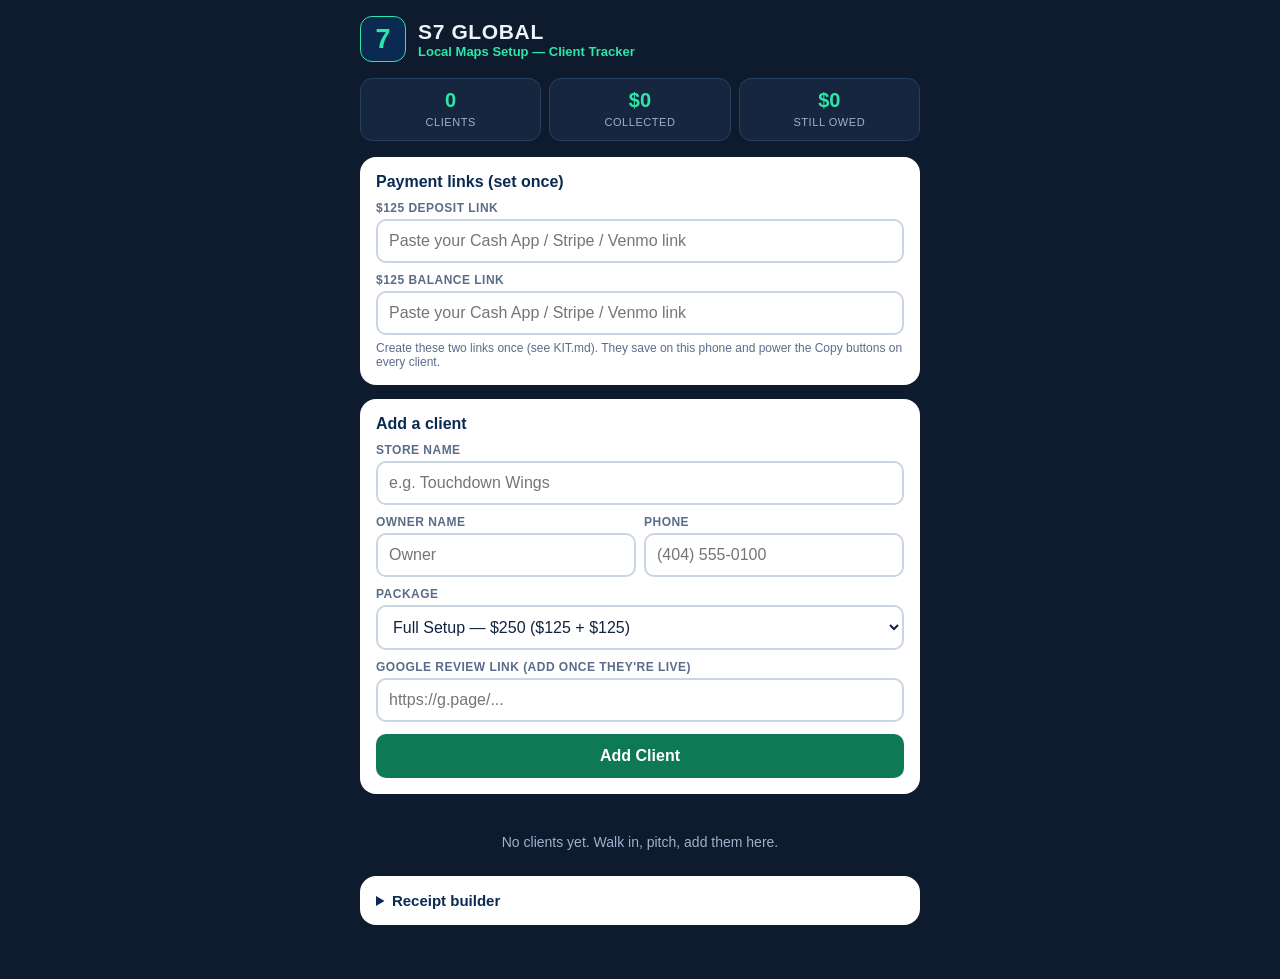
==== maps.html @ d290833f "Add S7 Global Maps tracker" ====
<!doctype html>
<html lang="en">
<head>
<meta charset="utf-8">
<meta name="viewport" content="width=device-width, initial-scale=1">
<title>S7 Global — Maps Setup Tracker</title>
<style>
  * { box-sizing: border-box; margin: 0; }
  body { font-family: -apple-system, Arial, Helvetica, sans-serif; background: #0e1a2e; color: #eef3fa; padding: 16px 14px 40px; }
  .wrap { max-width: 560px; margin: 0 auto; }
  header { display: flex; align-items: center; gap: 12px; margin-bottom: 4px; }
  .seven { width: 46px; height: 46px; border-radius: 12px; background: #0b2a52; border: 1px solid #2ee6a8; color: #2ee6a8; display: grid; place-items: center; font-size: 27px; font-weight: 900; }
  h1 { font-size: 21px; letter-spacing: .03em; }
  .tag { color: #2ee6a8; font-size: 13px; font-weight: 700; }
  .stats { display: grid; grid-template-columns: repeat(3, 1fr); gap: 8px; margin: 16px 0; }
  .stat { background: #16263f; border: 1px solid #24405f; border-radius: 12px; padding: 10px; text-align: center; }
  .stat b { display: block; font-size: 20px; color: #2ee6a8; }
  .stat span { font-size: 11px; color: #9db2cc; text-transform: uppercase; letter-spacing: .05em; }
  .card { background: #fff; color: #10233f; border-radius: 16px; padding: 16px; margin-bottom: 14px; }
  .card h2 { font-size: 16px; color: #0b2a52; margin-bottom: 10px; }
  label { display: block; font-size: 12px; font-weight: 700; color: #5a6d88; text-transform: uppercase; letter-spacing: .04em; margin: 10px 0 4px; }
  input, select, textarea { width: 100%; padding: 11px; border: 2px solid #c9d5e4; border-radius: 10px; font-size: 16px; font-family: inherit; background: #fff; color: #10233f; }
  textarea { min-height: 120px; font-size: 13px; }
  .btn { display: block; width: 100%; padding: 13px; border: 0; border-radius: 10px; font-size: 16px; font-weight: 800; cursor: pointer; margin-top: 12px; background: #0e7a55; color: #fff; }
  .btn.alt { background: #0b2a52; }
  .btn.ghost { background: #e8edf3; color: #0b2a52; }
  .btn.small { padding: 9px; font-size: 13px; margin-top: 8px; }
  .row { display: grid; grid-template-columns: 1fr 1fr; gap: 8px; }
  .client-head { display: flex; justify-content: space-between; align-items: flex-start; gap: 8px; }
  .client-head h2 { margin: 0; }
  .meta { font-size: 13px; color: #5a6d88; margin-top: 2px; }
  .del { background: none; border: 0; color: #b3372f; font-size: 13px; font-weight: 700; cursor: pointer; padding: 2px 0; }
  .bar { height: 10px; background: #e8edf3; border-radius: 999px; overflow: hidden; margin: 10px 0 6px; }
  .bar i { display: block; height: 100%; background: #0e7a55; border-radius: 999px; }
  .stages { display: grid; grid-template-columns: repeat(3, 1fr); gap: 6px; margin-top: 6px; }
  .stage { padding: 9px 4px; border-radius: 9px; border: 2px solid #c9d5e4; background: #fff; font-size: 12.5px; font-weight: 700; color: #5a6d88; cursor: pointer; text-align: center; }
  .stage.on { border-color: #0e7a55; background: #f0fbf6; color: #0b2a52; }
  .pay { display: flex; align-items: center; justify-content: space-between; gap: 8px; background: #f4f7fb; border-radius: 10px; padding: 10px 12px; margin-top: 8px; font-size: 14px; }
  .pay .amt { font-weight: 800; color: #0b2a52; }
  .toggle { position: relative; width: 50px; height: 28px; flex: none; }
  .toggle input { opacity: 0; width: 100%; height: 100%; position: absolute; margin: 0; cursor: pointer; }
  .toggle i { position: absolute; inset: 0; background: #c9d5e4; border-radius: 999px; pointer-events: none; }
  .toggle i::after { content: ""; position: absolute; top: 3px; left: 3px; width: 22px; height: 22px; background: #fff; border-radius: 50%; transition: left .15s; }
  .toggle input:checked + i { background: #0e7a55; }
  .toggle input:checked + i::after { left: 25px; }
  .empty { text-align: center; color: #9db2cc; padding: 26px 10px; font-size: 14px; }
  .toast { position: fixed; left: 50%; bottom: 22px; transform: translateX(-50%); background: #2ee6a8; color: #06281a; font-weight: 800; padding: 11px 20px; border-radius: 999px; font-size: 14px; opacity: 0; pointer-events: none; transition: opacity .2s; }
  .toast.show { opacity: 1; }
  details summary { cursor: pointer; font-weight: 800; color: #0b2a52; font-size: 15px; }
  .hint { font-size: 12px; color: #5a6d88; margin-top: 6px; }
</style>
</head>
<body>
<div class="wrap">
  <header>
    <div class="seven">7</div>
    <div>
      <h1>S7 GLOBAL</h1>
      <div class="tag">Local Maps Setup — Client Tracker</div>
    </div>
  </header>

  <div class="stats">
    <div class="stat"><b id="stClients">0</b><span>Clients</span></div>
    <div class="stat"><b id="stCollected">$0</b><span>Collected</span></div>
    <div class="stat"><b id="stOwed">$0</b><span>Still Owed</span></div>
  </div>

  <div class="card">
    <h2>Payment links (set once)</h2>
    <label>$125 deposit link</label>
    <input id="cfgDeposit" placeholder="Paste your Cash App / Stripe / Venmo link">
    <label>$125 balance link</label>
    <input id="cfgBalance" placeholder="Paste your Cash App / Stripe / Venmo link">
    <p class="hint">Create these two links once (see KIT.md). They save on this phone and power the Copy buttons on every client.</p>
  </div>

  <div class="card">
    <h2>Add a client</h2>
    <label>Store name</label>
    <input id="fStore" placeholder="e.g. Touchdown Wings">
    <div class="row">
      <div>
        <label>Owner name</label>
        <input id="fOwner" placeholder="Owner">
      </div>
      <div>
        <label>Phone</label>
        <input id="fPhone" inputmode="tel" placeholder="(404) 555-0100">
      </div>
    </div>
    <label>Package</label>
    <select id="fPkg">
      <option value="full">Full Setup — $250 ($125 + $125)</option>
      <option value="basic">Basic Listing — $150 (due when live)</option>
    </select>
    <label>Google review link (add once they're live)</label>
    <input id="fReview" placeholder="https://g.page/...">
    <button class="btn" id="addBtn">Add Client</button>
  </div>

  <div id="clients"></div>
  <div class="empty" id="emptyMsg">No clients yet. Walk in, pitch, add them here.</div>

  <div class="card">
    <details>
      <summary>Receipt builder</summary>
      <label>Client</label>
      <select id="rClient"></select>
      <button class="btn alt small" id="rGen">Build Receipt</button>
      <label>Receipt text</label>
      <textarea id="rText" readonly></textarea>
      <button class="btn small" id="rCopy">Copy Receipt</button>
    </details>
  </div>
</div>
<div class="toast" id="toast">Copied</div>

<script>
"use strict";
var KEY = "s7_maps_clients_v1", CFG = "s7_maps_cfg_v1";
var STAGES = ["Claimed (1/3)", "Verification (2/3)", "Live (3/3)"];
var clients = load(KEY, []), cfg = load(CFG, { deposit: "", balance: "" });

function load(k, d) { try { var v = JSON.parse(localStorage.getItem(k)); return v == null ? d : v; } catch (e) { return d; } }
function save() { localStorage.setItem(KEY, JSON.stringify(clients)); localStorage.setItem(CFG, JSON.stringify(cfg)); }
function money(n) { return "$" + n.toLocaleString("en-US"); }
function amounts(c) { return c.pkg === "full" ? { dep: 125, bal: 125, total: 250 } : { dep: 0, bal: 150, total: 150 }; }
function esc(s) { return String(s == null ? "" : s).replace(/[&<>"']/g, function (m) { return { "&": "&amp;", "<": "&lt;", ">": "&gt;", '"': "&quot;", "'": "&#39;" }[m]; }); }
function toast(msg) { var t = document.getElementById("toast"); t.textContent = msg; t.className = "toast show"; setTimeout(function () { t.className = "toast"; }, 1600); }
function copyText(txt, msg) {
  function done() { toast(msg || "Copied"); }
  if (navigator.clipboard && navigator.clipboard.writeText) { navigator.clipboard.writeText(txt).then(done, function () { fallback(); }); } else { fallback(); }
  function fallback() { var ta = document.createElement("textarea"); ta.value = txt; document.body.appendChild(ta); ta.select(); try { document.execCommand("copy"); done(); } catch (e) { toast("Copy failed — long-press to copy"); } document.body.removeChild(ta); }
}

function render() {
  var box = document.getElementById("clients");
  document.getElementById("emptyMsg").style.display = clients.length ? "none" : "block";
  var collected = 0, owed = 0;
  box.innerHTML = clients.map(function (c, i) {
    var a = amounts(c), pct = Math.round((c.stage + 1) / 3 * 100);
    var got = (c.depPaid ? a.dep : 0) + (c.balPaid ? a.bal : 0);
    collected += got; owed += a.total - got;
    var stageBtns = STAGES.map(function (s, si) {
      return '<button class="stage' + (si <= c.stage ? " on" : "") + '" data-act="stage" data-i="' + i + '" data-s="' + si + '">' + s + "</button>";
    }).join("");
    var payRows = "";
    if (a.dep > 0) {
      payRows += '<div class="pay"><span><span class="amt">' + money(a.dep) + '</span> deposit — 50% upfront</span>' +
        '<label class="toggle"><input type="checkbox" data-act="dep" data-i="' + i + '"' + (c.depPaid ? " checked" : "") + '><i></i></label></div>';
    }
    payRows += '<div class="pay"><span><span class="amt">' + money(a.bal) + '</span> ' + (c.pkg === "full" ? "final balance — due when live" : "full payment — due when live") + '</span>' +
      '<label class="toggle"><input type="checkbox" data-act="bal" data-i="' + i + '"' + (c.balPaid ? " checked" : "") + '><i></i></label></div>';
    var copyRow = '<div class="row">' +
      (a.dep > 0 ? '<button class="btn alt small" data-act="copyDep" data-i="' + i + '">Copy ' + money(a.dep) + ' deposit link</button>' : "") +
      '<button class="btn alt small" data-act="copyBal" data-i="' + i + '">Copy ' + money(a.bal) + ' balance link</button></div>' +
      '<div class="row"><button class="btn ghost small" data-act="copyLive" data-i="' + i + '">Copy “you’re live” text</button>' +
      '<button class="btn ghost small" data-act="copyReview" data-i="' + i + '">Copy review link</button></div>' +
      '<button class="btn ghost small" data-act="qr" data-i="' + i + '">Show review QR code</button>' +
      '<div id="qr-' + i + '" style="display:none;text-align:center;margin-top:10px"></div>';
    return '<div class="card">' +
      '<div class="client-head"><div><h2>' + esc(c.store) + '</h2><div class="meta">' + esc(c.owner || "") + (c.phone ? " · " + esc(c.phone) : "") + " · " + (c.pkg === "full" ? "Full Setup $250" : "Basic $150") + '</div></div>' +
      '<button class="del" data-act="del" data-i="' + i + '">Remove</button></div>' +
      '<div class="bar"><i style="width:' + pct + '%"></i></div>' +
      '<div class="meta">Store verification — ' + STAGES[c.stage] + " · " + pct + '% complete</div>' +
      '<div class="stages">' + stageBtns + "</div>" + payRows + copyRow + "</div>";
  }).join("");
  document.getElementById("stClients").textContent = clients.length;
  document.getElementById("stCollected").textContent = money(collected);
  document.getElementById("stOwed").textContent = money(owed);
  var sel = document.getElementById("rClient");
  sel.innerHTML = clients.map(function (c, i) { return '<option value="' + i + '">' + esc(c.store) + "</option>"; }).join("") || '<option value="">No clients yet</option>';
}

function liveText(c) {
  return "Hey " + (c.owner || "there") + ", great news! " + c.store + " is officially verified and live on Google Search and Google Maps. You can search for " + c.store + " right now and you'll see your pin, photos, and hours." +
    (c.review ? " I also attached your custom 5-Star Review QR Code so you can print it for the front counter." : "") +
    " Whenever you're ready, just send the remaining balance here: " + (cfg.balance || "[balance link]") + " and I'll mark your account as complete. Thanks again for trusting S7 Global!";
}
function receiptText(c) {
  var a = amounts(c);
  return "S7 Global – Local Search & Maps Setup Receipt\n" +
    "• Client: " + c.store + "\n" +
    "• Service: Complete setup & verification on Google Search, Google Maps, and Apple Maps + Custom Customer Review QR Code\n" +
    "• Total Flat Fee: " + money(a.total) + ".00\n" +
    "• Deposit Paid Today: " + money(c.depPaid ? a.dep : 0) + ".00\n" +
    "• Remaining Balance Due Upon Live Listing: " + money(a.total - (c.depPaid ? a.dep : 0) - (c.balPaid ? a.bal : 0)) + ".00\n" +
    "• Ownership: " + c.store + " retains 100% full ownership of all profiles. S7 Global is added strictly as a setup manager and can be removed at any time. No monthly fees unless requested separately.";
}

document.getElementById("clients").addEventListener("click", function (e) {
  var b = e.target.closest("[data-act]"); if (!b) return;
  var i = +b.dataset.i, c = clients[i]; if (!c) return;
  if (b.dataset.act === "stage") { c.stage = +b.dataset.s; }
  else if (b.dataset.act === "del") { if (confirm("Remove " + c.store + "?")) clients.splice(i, 1); else return; }
  else if (b.dataset.act === "copyDep") { copyText(cfg.deposit || "", cfg.deposit ? "Deposit link copied" : "No deposit link set yet — add it at the top"); return; }
  else if (b.dataset.act === "copyBal") { copyText(cfg.balance || "", cfg.balance ? "Balance link copied" : "No balance link set yet — add it at the top"); return; }
  else if (b.dataset.act === "copyLive") { copyText(liveText(c), "Follow-up text copied"); return; }
  else if (b.dataset.act === "copyReview") { copyText(c.review || "", c.review ? "Review link copied" : "No review link on this client yet"); return; }
  else if (b.dataset.act === "qr") {
    var box = document.getElementById("qr-" + i);
    if (box.style.display !== "none") { box.style.display = "none"; return; }
    if (!c.review) { toast("Add the review link when the store goes live"); return; }
    box.innerHTML = '<img alt="Google review QR code for ' + esc(c.store) + '" width="220" height="220" src="https://api.qrserver.com/v1/create-qr-code/?size=220x220&data=' + encodeURIComponent(c.review) + '"><div class="meta">Screenshot or print this for their front counter</div>';
    box.style.display = "block"; return;
  }
  save(); render();
});
document.getElementById("clients").addEventListener("change", function (e) {
  var b = e.target.closest("[data-act]"); if (!b) return;
  var c = clients[+b.dataset.i]; if (!c) return;
  if (b.dataset.act === "dep") c.depPaid = b.checked;
  if (b.dataset.act === "bal") c.balPaid = b.checked;
  save(); render();
});
document.getElementById("addBtn").addEventListener("click", function () {
  var store = document.getElementById("fStore").value.trim();
  if (!store) { toast("Add the store name first"); return; }
  clients.unshift({
    store: store,
    owner: document.getElementById("fOwner").value.trim(),
    phone: document.getElementById("fPhone").value.trim(),
    pkg: document.getElementById("fPkg").value,
    review: document.getElementById("fReview").value.trim(),
    stage: 0, depPaid: false, balPaid: false
  });
  document.getElementById("fStore").value = ""; document.getElementById("fOwner").value = "";
  document.getElementById("fPhone").value = ""; document.getElementById("fReview").value = "";
  save(); render(); toast("Client added");
});
["cfgDeposit", "cfgBalance"].forEach(function (id) {
  var el = document.getElementById(id);
  el.value = id === "cfgDeposit" ? cfg.deposit : cfg.balance;
  el.addEventListener("change", function () { cfg[id === "cfgDeposit" ? "deposit" : "balance"] = el.value.trim(); save(); toast("Payment link saved"); });
});
document.getElementById("rGen").addEventListener("click", function () {
  var c = clients[+document.getElementById("rClient").value];
  document.getElementById("rText").value = c ? receiptText(c) : "";
});
document.getElementById("rCopy").addEventListener("click", function () {
  var v = document.getElementById("rText").value;
  if (v) copyText(v, "Receipt copied");
});
render();
</script>
</body>
</html>
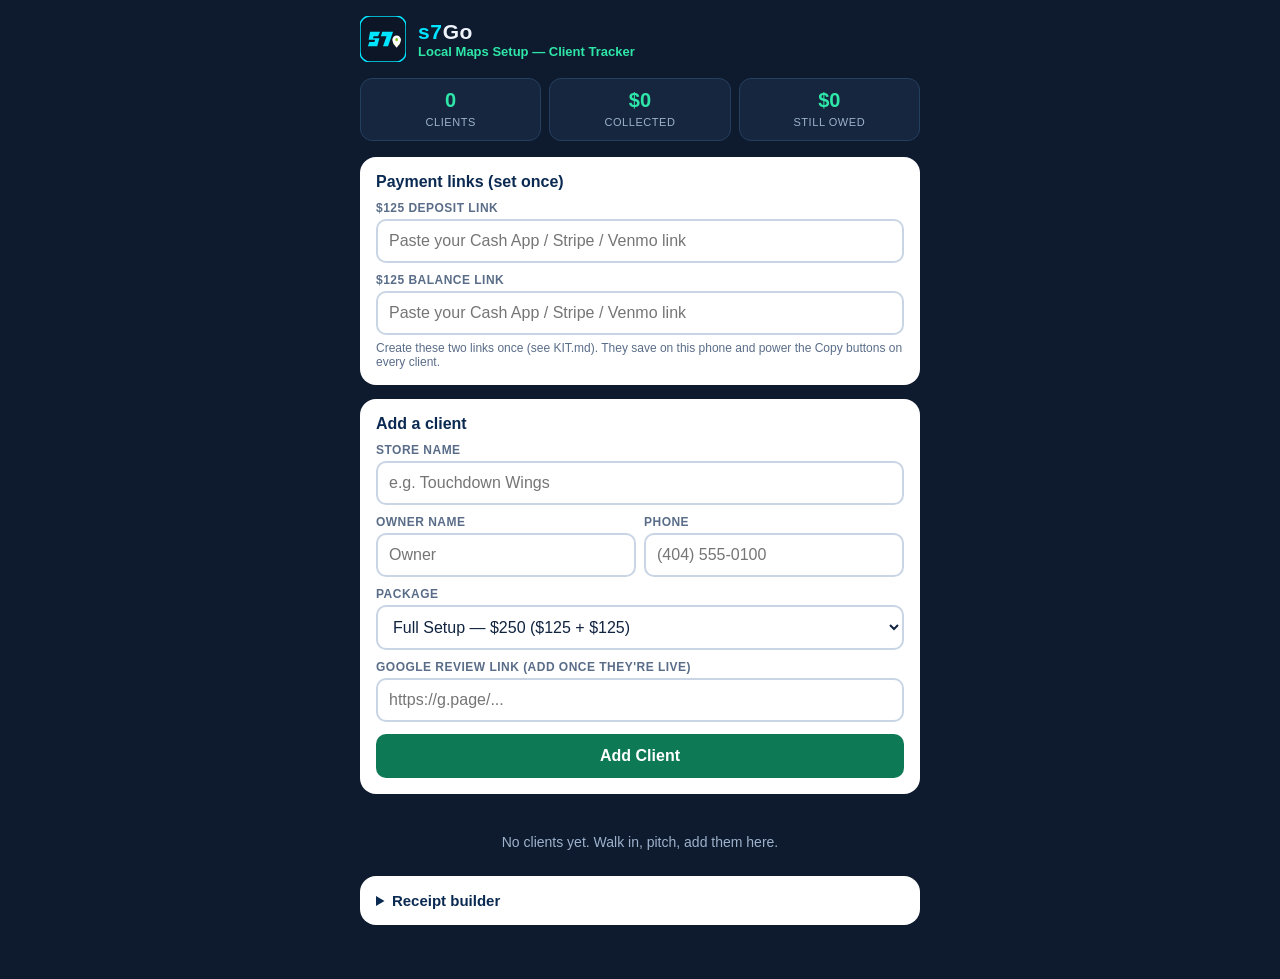
==== commit 9d2ea9ec: "Rebrand Maps tracker to s7Go, add Basic Care and Pro Growth packages" ====
--- a/maps.html
+++ b/maps.html
@@ -3,7 +3,13 @@
 <head>
 <meta charset="utf-8">
 <meta name="viewport" content="width=device-width, initial-scale=1">
-<title>S7 Global — Maps Setup Tracker</title>
+<link rel="apple-touch-icon" href="icon.png">
+<link rel="icon" type="image/png" href="icon.png">
+<meta name="mobile-web-app-capable" content="yes">
+<meta name="apple-mobile-web-app-capable" content="yes">
+<meta name="apple-mobile-web-app-status-bar-style" content="black-translucent">
+<meta name="apple-mobile-web-app-title" content="s7Go">
+<title>s7Go — Local Maps Setup — Client Tracker</title>
 <style>
   * { box-sizing: border-box; margin: 0; }
   body { font-family: -apple-system, Arial, Helvetica, sans-serif; background: #0e1a2e; color: #eef3fa; padding: 16px 14px 40px; }
@@ -53,9 +59,9 @@
 <body>
 <div class="wrap">
   <header>
-    <div class="seven">7</div>
+    <svg width="46" height="46" viewBox="0 0 64 64" fill="none" xmlns="http://www.w3.org/2000/svg" role="img" aria-label="s7Go logo"><rect width="64" height="64" rx="14" fill="#0D1626" stroke="#00E5FF" stroke-width="2"/><path d="M14 22H28L25 28H19L18 31H27L24 42H11L13 36H20L21 33H12L14 22Z" fill="#00E5FF"/><path d="M31 22H46L39 42H32L37 28H29L31 22Z" fill="#00E5FF"/><circle cx="51" cy="36" r="5" fill="#84CC16"/><path d="M51 27C47.7 27 45 29.7 45 33C45 37.5 51 44 51 44C51 44 57 37.5 57 33C57 29.7 54.3 27 51 27ZM51 35C49.9 35 49 34.1 49 33C49 31.9 49.9 31 51 31C52.1 31 53 31.9 53 33C53 34.1 52.1 35 51 35Z" fill="#FFFFFF"/></svg>
     <div>
-      <h1>S7 GLOBAL</h1>
+      <h1><span style="color:#00E5FF">s7</span>Go</h1>
       <div class="tag">Local Maps Setup — Client Tracker</div>
     </div>
   </header>
@@ -93,6 +99,8 @@
     <select id="fPkg">
       <option value="full">Full Setup — $250 ($125 + $125)</option>
       <option value="basic">Basic Listing — $150 (due when live)</option>
+      <option value="care49">Basic Care — $49/mo (hours, photos &amp; review alerts)</option>
+      <option value="pro150">Pro Growth — $150/mo (weekly posts, review replies &amp; monthly report)</option>
     </select>
     <label>Google review link (add once they're live)</label>
     <input id="fReview" placeholder="https://g.page/...">
@@ -125,7 +133,15 @@
 function load(k, d) { try { var v = JSON.parse(localStorage.getItem(k)); return v == null ? d : v; } catch (e) { return d; } }
 function save() { localStorage.setItem(KEY, JSON.stringify(clients)); localStorage.setItem(CFG, JSON.stringify(cfg)); }
 function money(n) { return "$" + n.toLocaleString("en-US"); }
-function amounts(c) { return c.pkg === "full" ? { dep: 125, bal: 125, total: 250 } : { dep: 0, bal: 150, total: 150 }; }
+var PKGS = {
+  full: { dep: 125, bal: 125, total: 250, label: "Full Setup $250" },
+  basic: { dep: 0, bal: 150, total: 150, label: "Basic $150" },
+  care49: { dep: 0, bal: 49, total: 49, label: "Basic Care $49/mo", care: true, name: "Basic Care" },
+  pro150: { dep: 0, bal: 150, total: 150, label: "Pro Growth $150/mo", care: true, name: "Pro Growth" }
+};
+function pkgOf(c) { return PKGS[c.pkg] || PKGS.basic; }
+function amounts(c) { var p = pkgOf(c); return { dep: p.dep, bal: p.bal, total: p.total }; }
+function isCare(c) { return !!pkgOf(c).care; }
 function esc(s) { return String(s == null ? "" : s).replace(/[&<>"']/g, function (m) { return { "&": "&amp;", "<": "&lt;", ">": "&gt;", '"': "&quot;", "'": "&#39;" }[m]; }); }
 function toast(msg) { var t = document.getElementById("toast"); t.textContent = msg; t.className = "toast show"; setTimeout(function () { t.className = "toast"; }, 1600); }
 function copyText(txt, msg) {
@@ -150,7 +166,7 @@
       payRows += '<div class="pay"><span><span class="amt">' + money(a.dep) + '</span> deposit — 50% upfront</span>' +
         '<label class="toggle"><input type="checkbox" data-act="dep" data-i="' + i + '"' + (c.depPaid ? " checked" : "") + '><i></i></label></div>';
     }
-    payRows += '<div class="pay"><span><span class="amt">' + money(a.bal) + '</span> ' + (c.pkg === "full" ? "final balance — due when live" : "full payment — due when live") + '</span>' +
+    payRows += '<div class="pay"><span><span class="amt">' + money(a.bal) + '</span> ' + (isCare(c) ? "monthly payment — renews monthly" : (c.pkg === "full" ? "final balance — due when live" : "full payment — due when live")) + '</span>' +
       '<label class="toggle"><input type="checkbox" data-act="bal" data-i="' + i + '"' + (c.balPaid ? " checked" : "") + '><i></i></label></div>';
     var copyRow = '<div class="row">' +
       (a.dep > 0 ? '<button class="btn alt small" data-act="copyDep" data-i="' + i + '">Copy ' + money(a.dep) + ' deposit link</button>' : "") +
@@ -158,9 +174,10 @@
       '<div class="row"><button class="btn ghost small" data-act="copyLive" data-i="' + i + '">Copy “you’re live” text</button>' +
       '<button class="btn ghost small" data-act="copyReview" data-i="' + i + '">Copy review link</button></div>' +
       '<button class="btn ghost small" data-act="qr" data-i="' + i + '">Show review QR code</button>' +
+      '<button class="btn ghost small" data-act="remind" data-i="' + i + '">Copy payment reminder</button>' +
       '<div id="qr-' + i + '" style="display:none;text-align:center;margin-top:10px"></div>';
     return '<div class="card">' +
-      '<div class="client-head"><div><h2>' + esc(c.store) + '</h2><div class="meta">' + esc(c.owner || "") + (c.phone ? " · " + esc(c.phone) : "") + " · " + (c.pkg === "full" ? "Full Setup $250" : "Basic $150") + '</div></div>' +
+      '<div class="client-head"><div><h2>' + esc(c.store) + '</h2><div class="meta">' + esc(c.owner || "") + (c.phone ? " · " + esc(c.phone) : "") + " · " + pkgOf(c).label + '</div></div>' +
       '<button class="del" data-act="del" data-i="' + i + '">Remove</button></div>' +
       '<div class="bar"><i style="width:' + pct + '%"></i></div>' +
       '<div class="meta">Store verification — ' + STAGES[c.stage] + " · " + pct + '% complete</div>' +
@@ -176,17 +193,22 @@
 function liveText(c) {
   return "Hey " + (c.owner || "there") + ", great news! " + c.store + " is officially verified and live on Google Search and Google Maps. You can search for " + c.store + " right now and you'll see your pin, photos, and hours." +
     (c.review ? " I also attached your custom 5-Star Review QR Code so you can print it for the front counter." : "") +
-    " Whenever you're ready, just send the remaining balance here: " + (cfg.balance || "[balance link]") + " and I'll mark your account as complete. Thanks again for trusting S7 Global!";
+    " Whenever you're ready, just send the remaining balance here: " + (cfg.balance || "[balance link]") + " and I'll mark your account as complete. Thanks again for trusting s7Go!";
+}
+function reminderText(c) {
+  var a = amounts(c);
+  var owed = a.total - (c.depPaid ? a.dep : 0) - (c.balPaid ? a.bal : 0);
+  return "Hey " + (c.owner || "there") + ", just circling back on " + c.store + " — your map pin and review QR code are live and working well. Quick reminder: the remaining " + money(owed) + (isCare(c) ? " monthly care payment for your s7Go Maps Setup is due. You can send it here: " : " balance for your s7Go Maps Setup is due now that you're live. You can send it here: ") + (cfg.balance || "[balance link]") + ". Thanks again for trusting s7Go!";
 }
 function receiptText(c) {
   var a = amounts(c);
-  return "S7 Global – Local Search & Maps Setup Receipt\n" +
+  return "s7Go – Local Search & Maps Setup Receipt\n" +
     "• Client: " + c.store + "\n" +
     "• Service: Complete setup & verification on Google Search, Google Maps, and Apple Maps + Custom Customer Review QR Code\n" +
-    "• Total Flat Fee: " + money(a.total) + ".00\n" +
-    "• Deposit Paid Today: " + money(c.depPaid ? a.dep : 0) + ".00\n" +
-    "• Remaining Balance Due Upon Live Listing: " + money(a.total - (c.depPaid ? a.dep : 0) - (c.balPaid ? a.bal : 0)) + ".00\n" +
-    "• Ownership: " + c.store + " retains 100% full ownership of all profiles. S7 Global is added strictly as a setup manager and can be removed at any time. No monthly fees unless requested separately.";
+    (isCare(c) ? "• Monthly Care Plan (" + pkgOf(c).name + "): " + money(a.total) + ".00/month\n" : "• Total Flat Fee: " + money(a.total) + ".00\n") +
+    (isCare(c) ? "" : "• Deposit Paid Today: " + money(c.depPaid ? a.dep : 0) + ".00\n") +
+    (isCare(c) ? "• Monthly Amount Due: " + money(a.total - (c.depPaid ? a.dep : 0) - (c.balPaid ? a.bal : 0)) + ".00\n" : "• Remaining Balance Due Upon Live Listing: " + money(a.total - (c.depPaid ? a.dep : 0) - (c.balPaid ? a.bal : 0)) + ".00\n") +
+    "• Ownership: " + c.store + " retains 100% full ownership of all profiles. s7Go is added strictly as a setup manager and can be removed at any time." + (isCare(c) ? " Care plan billed monthly." : " No monthly fees unless requested separately.");
 }
 
 document.getElementById("clients").addEventListener("click", function (e) {
@@ -198,6 +220,12 @@
   else if (b.dataset.act === "copyBal") { copyText(cfg.balance || "", cfg.balance ? "Balance link copied" : "No balance link set yet — add it at the top"); return; }
   else if (b.dataset.act === "copyLive") { copyText(liveText(c), "Follow-up text copied"); return; }
   else if (b.dataset.act === "copyReview") { copyText(c.review || "", c.review ? "Review link copied" : "No review link on this client yet"); return; }
+  else if (b.dataset.act === "remind") {
+    var ra = amounts(c);
+    var owed = ra.total - (c.depPaid ? ra.dep : 0) - (c.balPaid ? ra.bal : 0);
+    if (owed <= 0) { toast("Paid in full — nothing to remind"); return; }
+    copyText(reminderText(c), "Payment reminder copied"); return;
+  }
   else if (b.dataset.act === "qr") {
     var box = document.getElementById("qr-" + i);
     if (box.style.display !== "none") { box.style.display = "none"; return; }
